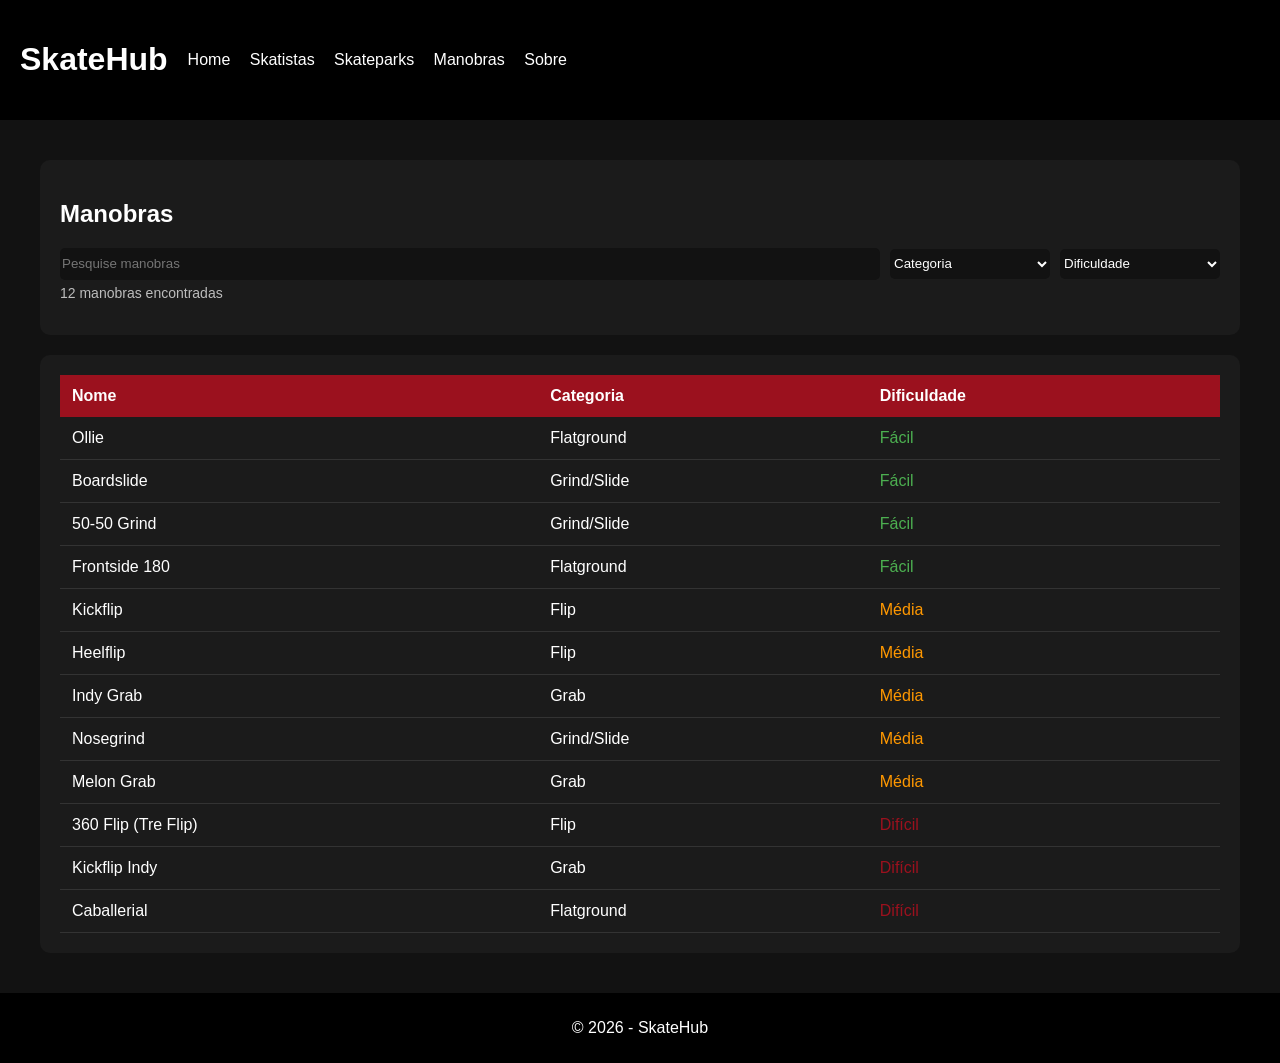
==== pages/manobras.html @ 73930e85 "feat: adicionar página de manobras - tabela com nome, categoria e dificuldade - filtros por categori" ====
<!DOCTYPE html>
<html lang="pt">
<head>
    <meta charset="UTF-8">
    <meta name="viewport" content="width=device-width, initial-scale=1.0">
    <title>SkateHub-Manobras</title>

    <link rel="stylesheet" href="../css/global.css">
    <link rel="stylesheet" href="../css/manobras.css">
</head>
<body>
    <header>
        <h1>SkateHub</h1>

        <nav>
            <a href="../index.html">Home</a>
            <a href="../pages/skatistas.html">Skatistas</a>
            <a href="../pages/skateparks.html">Skateparks</a>
            <a href="../pages/manobras.html">Manobras</a>
            <a href="../pages/sobre.html">Sobre</a>
        </nav>
    </header>

    <main>
        <section>
            <h2>Manobras</h2>
            <div id="filtros">
                <input type="text" id="pesquisa" placeholder="Pesquise manobras">

                <select id="filtro-categoria" onchange="setCategoria(this.value)">
                    <option value="Todos">Categoria</option>
                    <option value="Flatground">Flatground</option>
                    <option value="Flip">Flip</option>
                    <option value="Grind/Slide">Grind/Slide</option>
                    <option value="Grab">Grab</option>
                </select>

                <select id="filtro-dificuldade" onchange="setDificuldade(this.value)">
                    <option value="Todas">Dificuldade</option>
                    <option value="Fácil">Fácil</option>
                    <option value="Média">Média</option>
                    <option value="Difícil">Difícil</option>
                </select>
            </div>
            <p id="contador"></p>
        </section>

        <section>
            <table id="tabela-manobras">
                <thead>
                    <tr>
                        <th>Nome</th>
                        <th>Categoria</th>
                        <th>Dificuldade</th>
                    </tr>
                </thead>
                <tbody id="corpo-tabela"></tbody>
            </table>
        </section>
    </main>

    <div id="modal" onclick="fecharModal()">
        <div id="modal-conteudo" onclick="event.stopPropagation()">
            <button id="modal-fechar" onclick="fecharModal()">✕</button>
            <h2 id="modal-nome"></h2>
            <p id="modal-categoria"></p>
            <p id="modal-dificuldade"></p>
            <p id="modal-descricao"></p>
            <iframe id="modal-video" allowfullscreen></iframe>
        </div>
    </div>

    <footer>
        <p>&copy; 2026 - SkateHub</p>
    </footer>
    <script src="../js/dados.js"></script>
    <script src="../js/manobras.js"></script>
</body>
</html>
---- css/global.css ----
:root{
    --bg-color: #121212;
    --card-color: #1b1b1b;
    --primary-color: #9b111e;
    --text-color: #ffffff;
    --text-secondary: #bdbdbd;
}

/*.dark{
    --bg-color: #121212;
    --card-color: #1e1e1e;
    --primary-color: #e63946;
    --text-color: #ffffff;
}

.light{
    --bg-color: #f5f5f5;
    --card-color: #ffffff;
    --primary-color: #e63946;
    --text-color: #000000;
}*/

body{
    background-color: var(--bg-color);
    color: var(--text-color);
    font-family: Arial, sans-serif;
    margin: 0;
    display: flex;
    flex-direction: column;
    min-height: 100vh;
}

header{
    background-color: #000;
    color: white;
    padding: 20px;
    display: flex;
    justify-content: flex-start;
    align-items: center;
}

header h1{
    color: white;
    padding-right: 20px;
}

nav a{
    color: white;
    text-decoration: none;
    margin-right: 15px;
}

nav a:hover{
    color: var(--primary-color);
}

main{
    flex: 1;
    padding: 20px;
}

main img {
    max-width: 100%;
    border-radius: 10px;
}

section, article{
    background-color: var(--card-color);
    margin: 20px;
    padding: 20px;
    border-radius: 10px;
}

select{
    height: 30px;
    background-color: var(--bg-color);
    color: var(--text-color);
    border-radius: 5px;
    border: none;
}

select:focus{
    outline: 2px solid var(--primary-color);
    background-color: var(--card-color);
}

input {
    color: var(--text-color);
    background-color: var(--bg-color);
    height: 30px;
    border-radius : 5px;
    border: none;
}

input:focus {
    outline: 2px solid var(--primary-color);
    background-color: var(--card-color);
}

footer{
    background-color: #000;
    color: white;
    text-align: center;
    padding: 10px;
}

.foto{
    width: 250px;
    height: 250px;
    object-fit: cover;
    border-radius: 10px;
}

.autor{
    display: flex;
    gap: 20px;
}

#contador {
    color: var(--text-secondary);
    font-size: 14px;
    margin-top: 5px;
}


#modal {
    display: none;
    position: fixed;
    top: 0;
    left: 0;
    width: 100%;
    height: 100%;
    background-color: rgba(0, 0, 0, 0.8);
    justify-content: center;
    align-items: center;
    z-index: 999;
}

#modal.aberto {
    display: flex;
}

#modal-conteudo {
    background-color: var(--card-color);
    border-radius: 10px;
    padding: 30px;
    max-width: 500px;
    width: 90%;
    position: relative;
}

#modal-fechar {
    position: absolute;
    top: 10px;
    right: 15px;
    background: none;
    border: none;
    color: var(--text-color);
    font-size: 20px;
    cursor: pointer;
}
---- css/manobras.css ----
@media (max-width: 768px) {
    #filtros {
        flex-direction: column;
        align-items: stretch;
    }

    #filtros select{
        width: 100%;
    }
}

@media (max-width: 480px) {
    #tabela-manobras th:nth-child(2),
    #tabela-manobras td:nth-child(2){
        display: none;
    }
}

.dificuldade-fácil {
    color: #4caf50;
}

.dificuldade-média {
    color: #ff9800;
}

.dificuldade-difícil {
    color: var(--primary-color);
}

#tabela-manobras {
    width: 100%;
    border-collapse: collapse;
}

#tabela-manobras th {
    background-color: var(--primary-color) ;
    color: white;
    padding: 12px;
    text-align: left;
}

#tabela-manobras td{
    padding: 12px;
    border-bottom: 1px solid #333 ;
}

#tabela-manobras tr:hover td {
    background-color: #151414;
    cursor: pointer;
}

#modal-video {
    width: 100%;
    height: 250px;
    border: 2px solid var(--primary-color);
    border-radius: 8px;
    margin-top: 15px;
}

#filtros {
    display: flex;
    align-items: center;
    gap: 10px;
    flex-wrap: wrap;


}

#filtros select {
    width: 160px;
    cursor: pointer;
}
#filtros input {
    flex: 1;
}
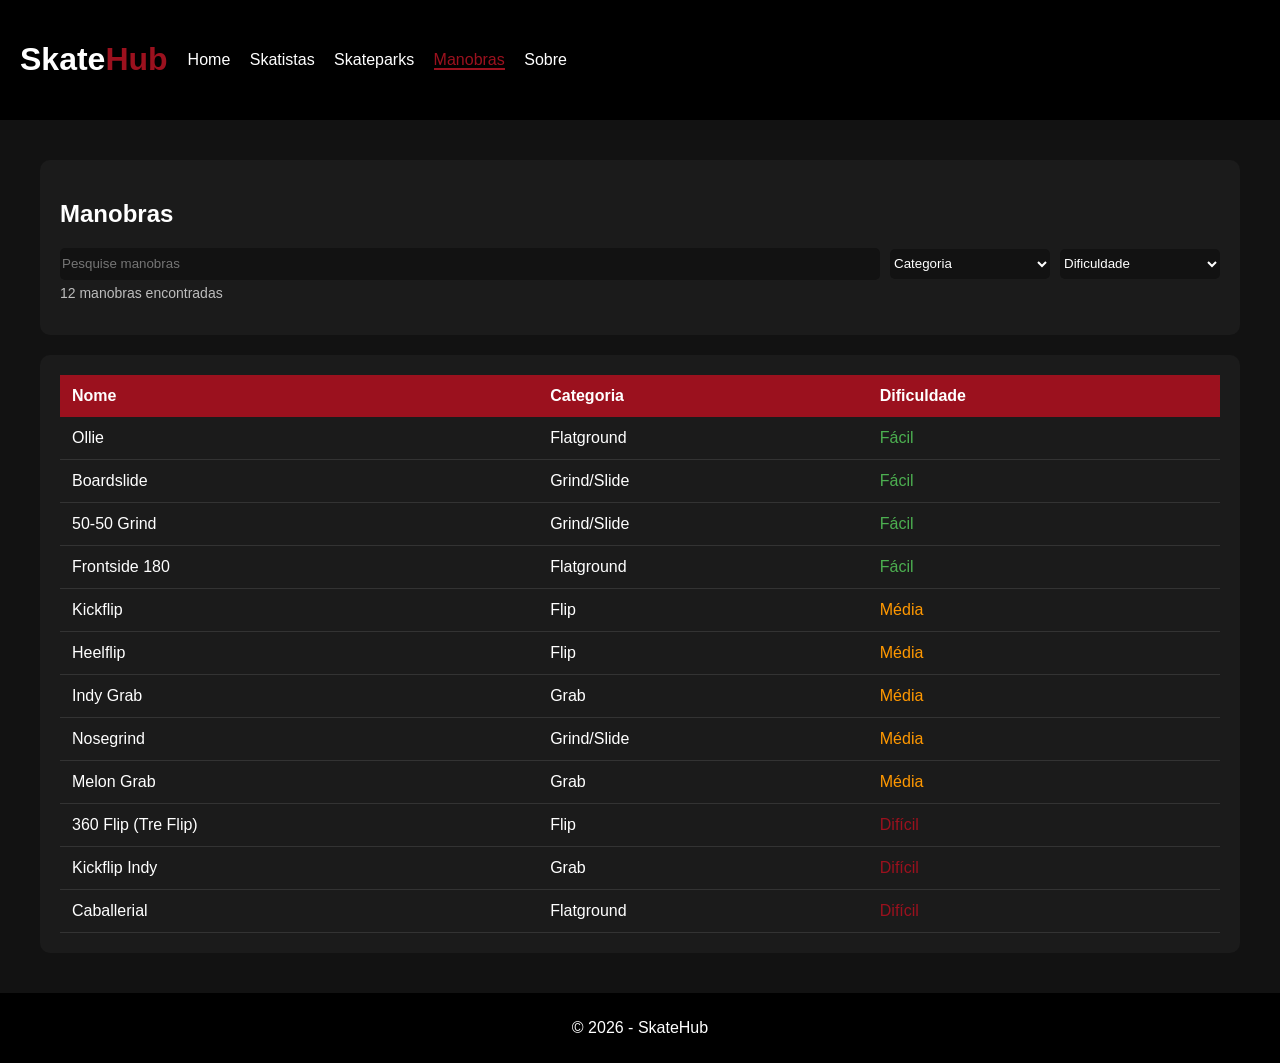
==== commit 172fc9ad: "refactor: reorganizar CSS e melhorar navegação - substituir cores hardcoded por variáveis CSS - adic" ====
--- a/pages/manobras.html
+++ b/pages/manobras.html
@@ -10,13 +10,13 @@
 </head>
 <body>
     <header>
-        <h1>SkateHub</h1>
+        <h1>Skate<span style="color: #9B111E">Hub</span></h1>
 
         <nav>
             <a href="../index.html">Home</a>
             <a href="../pages/skatistas.html">Skatistas</a>
             <a href="../pages/skateparks.html">Skateparks</a>
-            <a href="../pages/manobras.html">Manobras</a>
+            <a href="../pages/manobras.html" class="ativo">Manobras</a>
             <a href="../pages/sobre.html">Sobre</a>
         </nav>
     </header>
--- a/css/global.css
+++ b/css/global.css
@@ -1,24 +1,25 @@
 :root{
+
     --bg-color: #121212;
     --card-color: #1b1b1b;
+    --surface-dark: #000000;
+    --hover-color: #151414;
+    --border-color: #333333;
     --primary-color: #9b111e;
     --text-color: #ffffff;
     --text-secondary: #bdbdbd;
+
 }
 
-/*.dark{
-    --bg-color: #121212;
-    --card-color: #1e1e1e;
-    --primary-color: #e63946;
-    --text-color: #ffffff;
-}
-
-.light{
+body.claro {
     --bg-color: #f5f5f5;
     --card-color: #ffffff;
-    --primary-color: #e63946;
+    --surface-dark: #e0e0e0;
+    --hover-color: #eeeeee;
+    --border-color: #cccccc;
     --text-color: #000000;
-}*/
+    --text-secondary: #555555;
+}
 
 body{
     background-color: var(--bg-color);
@@ -31,8 +32,8 @@
 }
 
 header{
-    background-color: #000;
-    color: white;
+    background-color: var(--surface-dark);
+    color: var(--text-color);
     padding: 20px;
     display: flex;
     justify-content: flex-start;
@@ -40,18 +41,22 @@
 }
 
 header h1{
-    color: white;
+    color: var(--text-color);
     padding-right: 20px;
 }
 
 nav a{
-    color: white;
+    color: var(--text-color);
     text-decoration: none;
     margin-right: 15px;
 }
 
 nav a:hover{
     color: var(--primary-color);
+}
+nav a.ativo{
+    color: var(--primary-color);
+    border-bottom: 2px solid var(--primary-color);
 }
 
 main{
@@ -98,7 +103,7 @@
 }
 
 footer{
-    background-color: #000;
+    background-color: var(--surface-dark);
     color: white;
     text-align: center;
     padding: 10px;
--- a/css/manobras.css
+++ b/css/manobras.css
@@ -35,18 +35,18 @@
 
 #tabela-manobras th {
     background-color: var(--primary-color) ;
-    color: white;
+    color: var(--text-color);
     padding: 12px;
     text-align: left;
 }
 
 #tabela-manobras td{
     padding: 12px;
-    border-bottom: 1px solid #333 ;
+    border-bottom: 1px solid var(--border-color) ;
 }
 
 #tabela-manobras tr:hover td {
-    background-color: #151414;
+    background-color: var(--hover-color);
     cursor: pointer;
 }
 
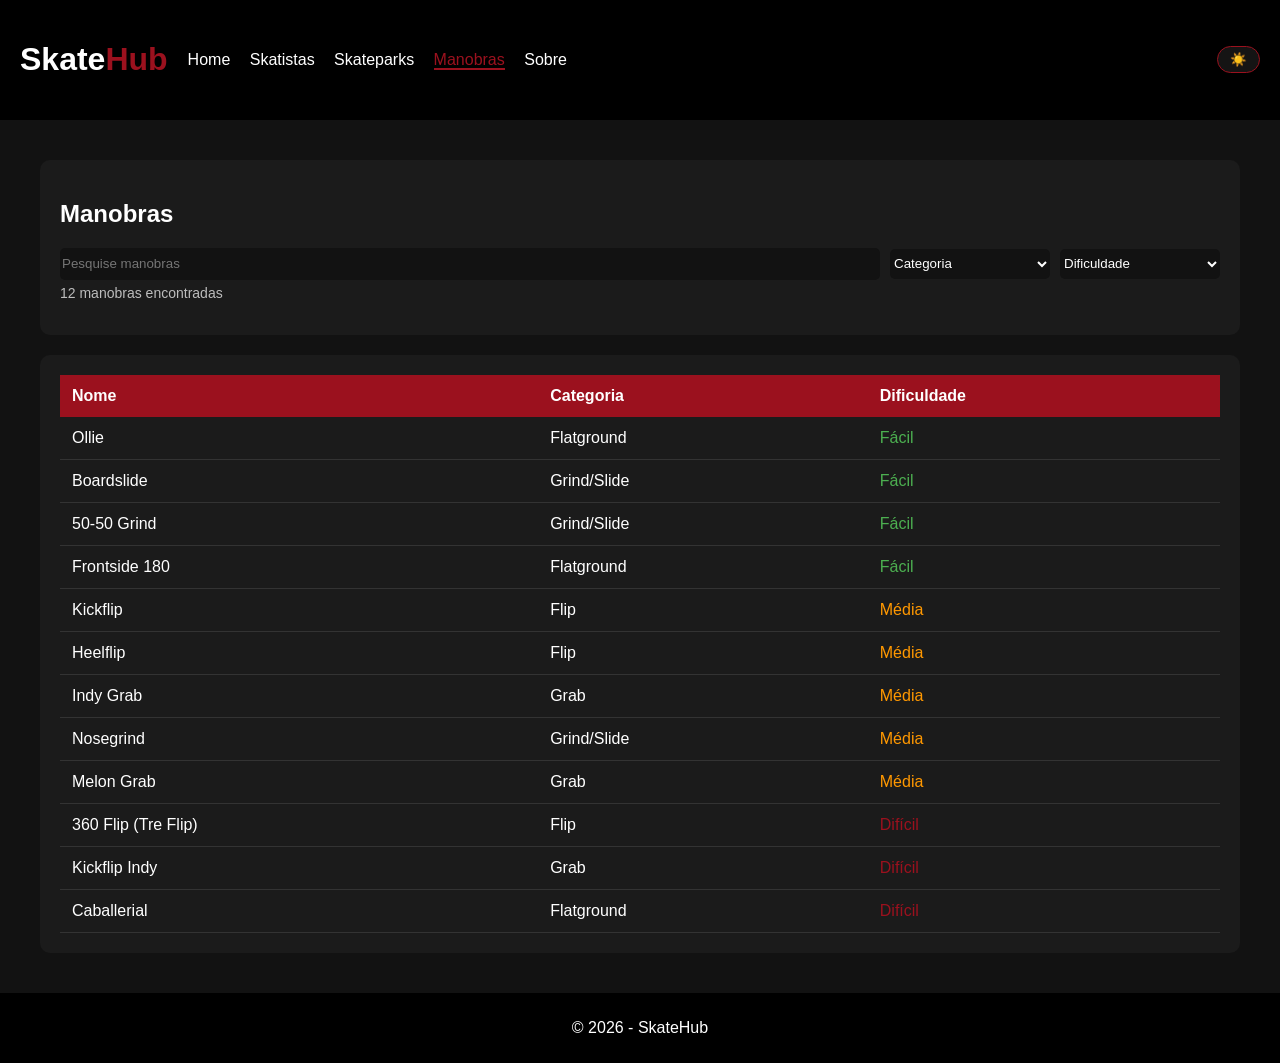
==== commit 6b69d471: "em todas as paginas14:00feat: adicionar toggle de tema claro/escuro - botão no header com ícone " ====
--- a/pages/manobras.html
+++ b/pages/manobras.html
@@ -19,6 +19,7 @@
             <a href="../pages/manobras.html" class="ativo">Manobras</a>
             <a href="../pages/sobre.html">Sobre</a>
         </nav>
+        <button id="btn-tema" onclick="mudaTema()">☀️</button>
     </header>
 
     <main>
@@ -75,5 +76,6 @@
     </footer>
     <script src="../js/dados.js"></script>
     <script src="../js/manobras.js"></script>
+    <script src="../js/tema.js"></script>
 </body>
 </html>
--- a/css/global.css
+++ b/css/global.css
@@ -104,7 +104,7 @@
 
 footer{
     background-color: var(--surface-dark);
-    color: white;
+    color: var(--text-color);
     text-align: center;
     padding: 10px;
 }
@@ -165,3 +165,13 @@
     cursor: pointer;
 }
 
+#btn-tema {
+    background-color: var(--hover-color);
+    border: 1px solid var(--primary-color);
+    color: var(--text-color);
+    border-radius: 20px;
+    padding: 5px 12px;
+    cursor: pointer;
+    margin-left: auto;
+}
+
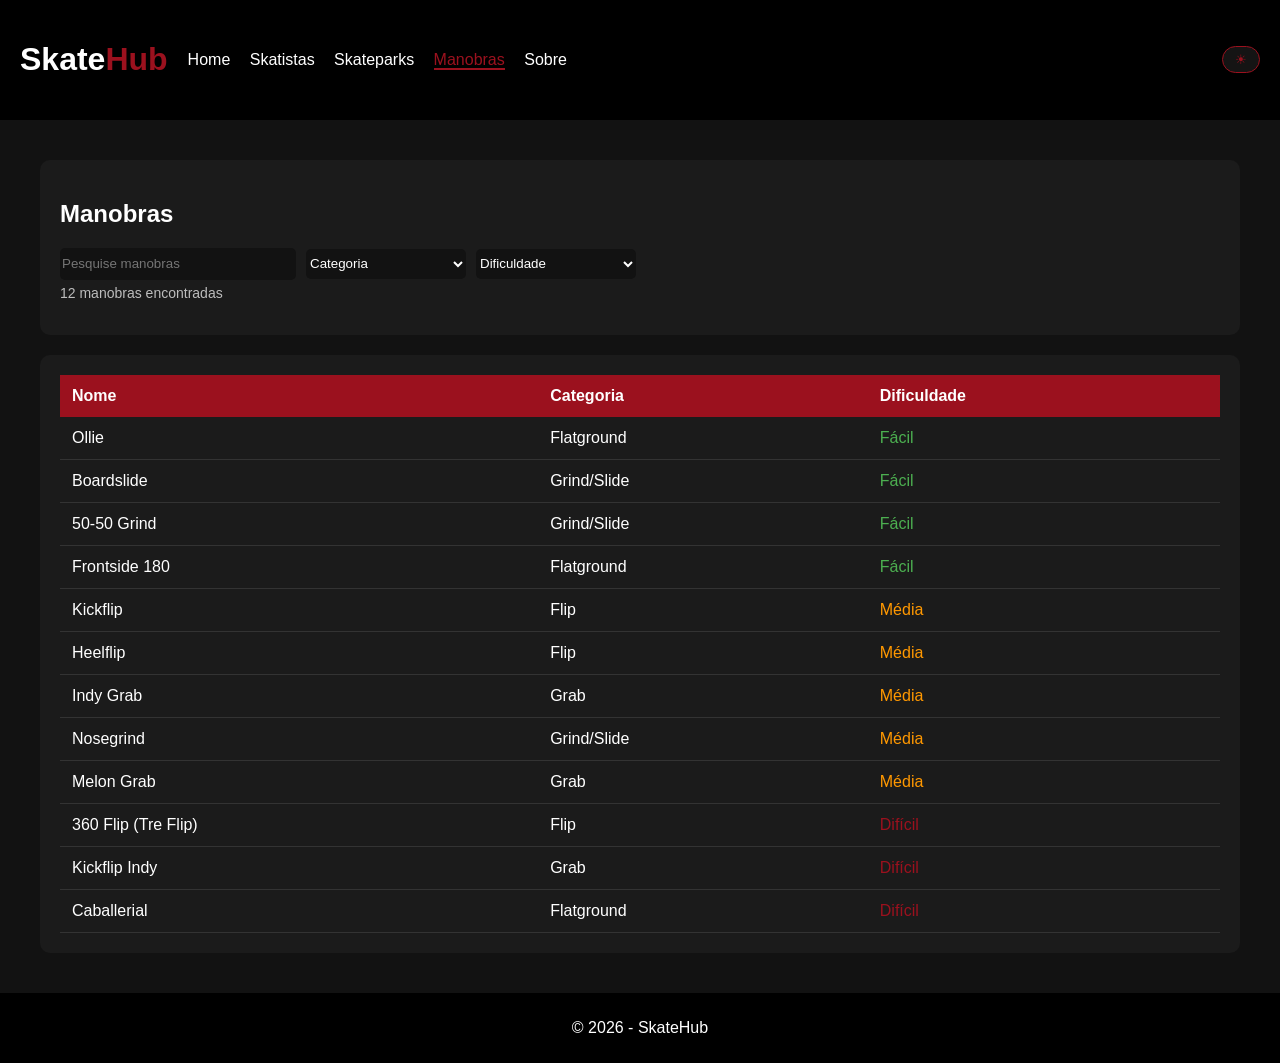
==== commit 40558cde: "feat: adicionar página de skateparks - grid responsivo 3/2/1 colunas - pesquisa por nome, dificuldad" ====
--- a/pages/manobras.html
+++ b/pages/manobras.html
@@ -19,7 +19,7 @@
             <a href="../pages/manobras.html" class="ativo">Manobras</a>
             <a href="../pages/sobre.html">Sobre</a>
         </nav>
-        <button id="btn-tema" onclick="mudaTema()">☀️</button>
+        <button id="btn-tema" onclick="mudaTema()">☀︎️</button>
     </header>
 
     <main>
--- a/css/global.css
+++ b/css/global.css
@@ -82,6 +82,8 @@
     color: var(--text-color);
     border-radius: 5px;
     border: none;
+    width: 160px;
+    cursor: pointer;
 }
 
 select:focus{
@@ -93,6 +95,8 @@
     color: var(--text-color);
     background-color: var(--bg-color);
     height: 30px;
+    width: 20%;
+    min-width: 150px;
     border-radius : 5px;
     border: none;
 }
@@ -120,6 +124,41 @@
     display: flex;
     gap: 20px;
 }
+
+.card {
+    background-color: var(--card-color);
+    border-radius: 10px;
+    padding: 15px;
+    cursor: pointer;
+}
+
+.card:hover {
+    background-color: var(--hover-color);
+}
+
+.card img {
+    width: 100%;
+    height: 200px;
+    object-fit: cover;
+
+    border-radius: 8px;
+}
+
+.card-info {
+    padding: 10px 5px;
+}
+
+.card-info h3 {
+    margin: 0 0 8px 0;
+    color: var(--primary-color);
+}
+
+.card-info p {
+    margin: 4px 0;
+    color: var(--text-secondary);
+    font-size: 14px;
+}
+
 
 #contador {
     color: var(--text-secondary);
@@ -168,10 +207,18 @@
 #btn-tema {
     background-color: var(--hover-color);
     border: 1px solid var(--primary-color);
-    color: var(--text-color);
+    color: var(--primary-color);
     border-radius: 20px;
     padding: 5px 12px;
     cursor: pointer;
     margin-left: auto;
 }
 
+#modal-foto {
+    width: 100%;
+    height: 250px;
+    object-fit: cover;
+    border-radius: 8px;
+    margin-bottom: 15px;
+    border: 2px solid var(--primary-color);
+}
--- a/css/manobras.css
+++ b/css/manobras.css
@@ -5,6 +5,9 @@
     }
 
     #filtros select{
+        width: 100%;
+    }
+    #filtro input{
         width: 100%;
     }
 }
@@ -63,14 +66,5 @@
     align-items: center;
     gap: 10px;
     flex-wrap: wrap;
-
-
 }
 
-#filtros select {
-    width: 160px;
-    cursor: pointer;
-}
-#filtros input {
-    flex: 1;
-}
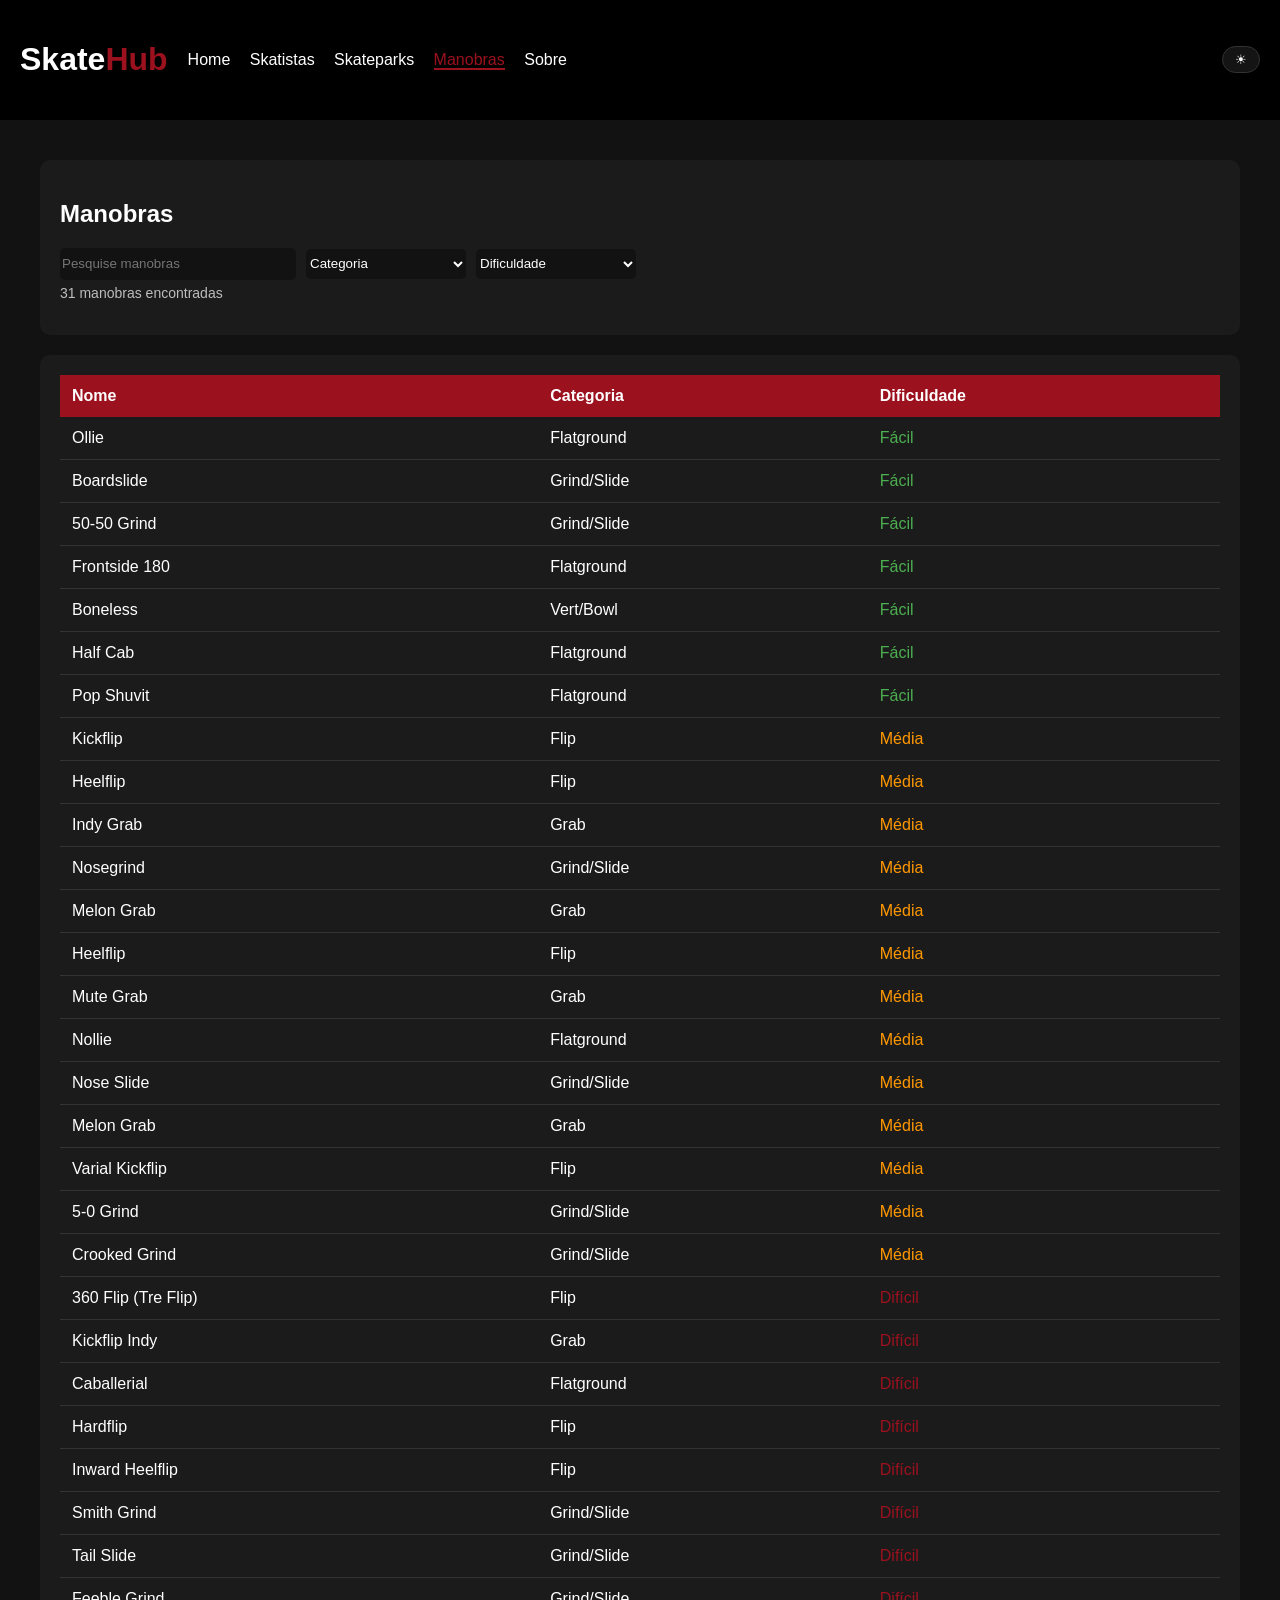
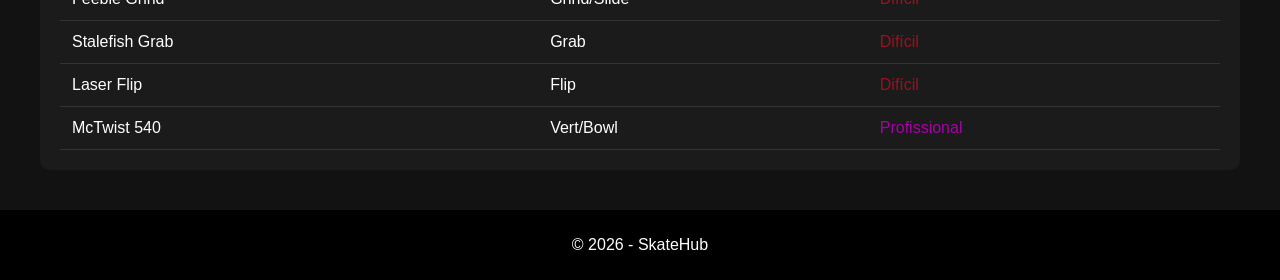
==== commit b83015c1: "feat: adicionar paginação na página de skatistas - 6 skatistas por página - botões de navegação com " ====
--- a/pages/manobras.html
+++ b/pages/manobras.html
@@ -41,6 +41,7 @@
                     <option value="Fácil">Fácil</option>
                     <option value="Média">Média</option>
                     <option value="Difícil">Difícil</option>
+                    <option value="Profissional">Profissional</option>
                 </select>
             </div>
             <p id="contador"></p>
--- a/css/global.css
+++ b/css/global.css
@@ -38,6 +38,9 @@
     display: flex;
     justify-content: flex-start;
     align-items: center;
+    position: sticky;
+    top: 0;
+    z-index: 100;
 }
 
 header h1{
@@ -206,12 +209,17 @@
 
 #btn-tema {
     background-color: var(--hover-color);
-    border: 1px solid var(--primary-color);
-    color: var(--primary-color);
+    border: 1px solid var(--border-color);
+    color: var(--text-color);
     border-radius: 20px;
     padding: 5px 12px;
     cursor: pointer;
     margin-left: auto;
+}
+
+#btn-tema:hover {
+    border-color: var(--primary-color);
+    color: var(--primary-color)
 }
 
 #modal-foto {
--- a/css/manobras.css
+++ b/css/manobras.css
@@ -30,6 +30,11 @@
 .dificuldade-difícil {
     color: var(--primary-color);
 }
+
+.dificuldade-profissional {
+    color: #a801a8;
+}
+
 
 #tabela-manobras {
     width: 100%;
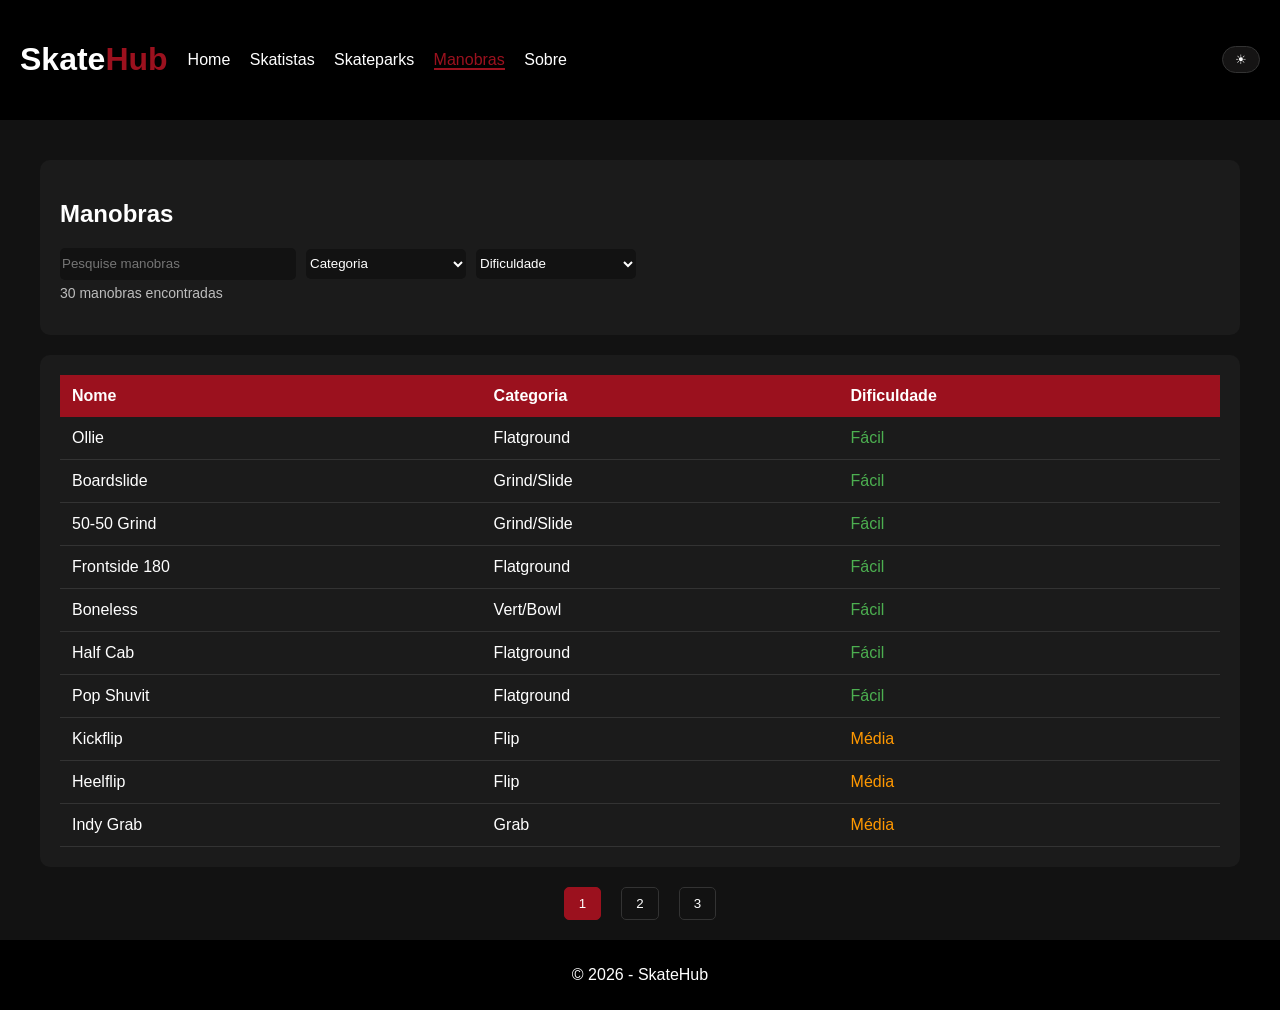
==== commit d2b147b4: "feat: adicionar paginação na página de manobras - 10 manobras por página - reset de página ao aplica" ====
--- a/pages/manobras.html
+++ b/pages/manobras.html
@@ -59,6 +59,8 @@
                 <tbody id="corpo-tabela"></tbody>
             </table>
         </section>
+
+        <div id="paginacao"></div>
     </main>
 
     <div id="modal" onclick="fecharModal()">
--- a/css/global.css
+++ b/css/global.css
@@ -229,4 +229,31 @@
     border-radius: 8px;
     margin-bottom: 15px;
     border: 2px solid var(--primary-color);
+}
+
+#paginacao {
+    display: flex;
+    justify-content: center;
+    gap: 20px;
+    margin-top: 20px;
+}
+
+#paginacao button {
+    background: none;
+    border: 1px solid var(--border-color);
+    color: var(--text-color);
+    padding: 8px 14px;
+    border-radius: 5px;
+    cursor: pointer;
+}
+
+#paginacao button:hover {
+    border-color: var(--primary-color);
+    color: var(--primary-color);
+}
+
+#paginacao button.pagina-ativa {
+    background-color: var(--primary-color);
+    border-color: var(--primary-color);
+    color: white;
 }
